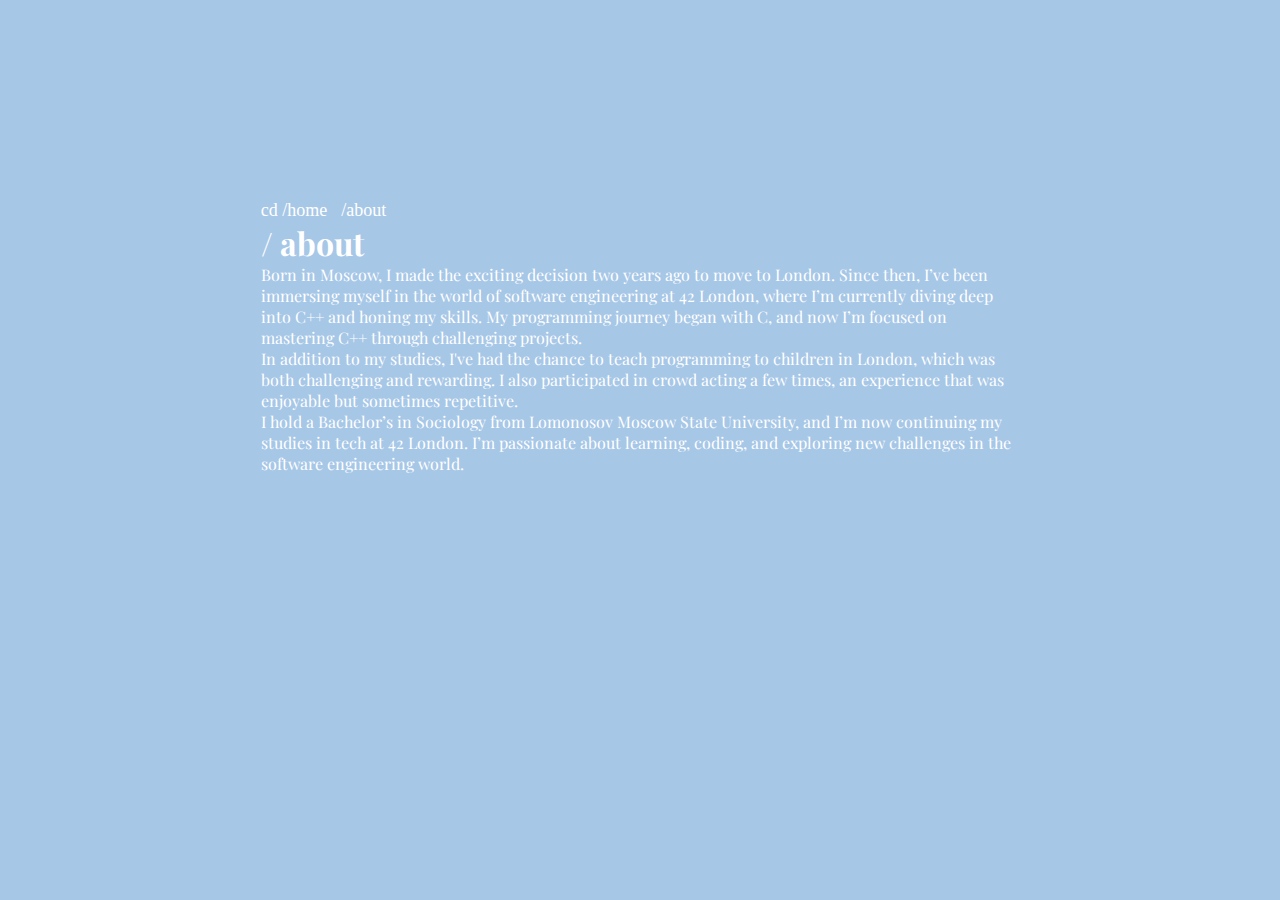
==== about.html @ 44f9cfb4 "first commit" ====
<!DOCTYPE html>
<html>
	<head>
		<link rel="stylesheet" href="style.css">
		<link href="https://fonts.googleapis.com/css2?family=Playfair+Display:wght@400;700&display=swap" rel="stylesheet">
		<meta charset = "UTF-8">
		<meta name ="description" content = "Personal website">
		<meta name="author" content="Arina Tyurina">
		<title>about</title>
	</head>
	<body>
		<!-- Navigation Links -->
		<nav>
		<a href="index.html">cd /home</a>
		<a href="about.html">/about</a>
		</nav>
		<!-- about -->
		<h1>/ about</h1>
		<p>Born in Moscow, I made the exciting decision two years ago to move to London. Since then, I’ve been immersing myself in the world of software engineering at 42 London, where I’m currently diving deep into C++ and honing my skills. My programming journey began with C, and now I’m focused on mastering C++ through challenging projects.</p>

		<p>In addition to my studies, I've had the chance to teach programming to children in London, which was both challenging and rewarding. I also participated in crowd acting a few times, an experience that was enjoyable but sometimes repetitive.</p>
		
		<p>I hold a Bachelor’s in Sociology from Lomonosov Moscow State University, and I’m now continuing my studies in tech at 42 London. I’m passionate about learning, coding, and exploring new challenges in the software engineering world.</p>
		
	</body>
</html>
---- style.css ----
body
{
	background-color: #a7c7e7;
}

nav
{
	margin: 200px auto 0 auto;
	width: 60%;
	text-align: left;
}

nav a
{
	margin-left: 10px;
	text-decoration: none;
	color: white;
	font-size: 18px;
}

nav a:first-child {
	margin-left: 0; /* Remove the left margin from the first link */
}
nav a:hover
{
	text-decoration: underline;
}

h1
{
	width: 60%; /* Adjust the width as necessary */
	margin: 0 auto 0 auto;
	text-align: left; /* Keeps the text aligned to the left */
	color: white;
	font-family: 'Playfair Display', serif;
}

p
{
	width: 60%; /* Adjust the width as necessary */
	margin: 0 auto;
	text-align: left; /* Keeps the text aligned to the left */
	color: white;
	font-family: 'Playfair Display', serif;
}

a
{
	text-decoration: none;
	color: inherit;
}

.button-container {
	width: 60%; /* Adjust the width as necessary to match h1 and p */
	margin: auto; /* Center the container and add spacing */
}


.button
{
	width: auto; /* Adjust the width as necessary */
	display: inline-block; /* Align buttons horizontally */
	margin: 10px; /* Add spacing between buttons */
	padding: 12px 32px;

	background-color: transparent;

	border: 1px solid black;
	border-radius: 12px;

	color: white;

	text-align: center;
	display:inline-block;
	font-family: 'Playfair Display', serif;
	font-size: 16px;
	text-decoration: none;

	transition-duration: 0.4s;
}

.button:hover
{
	background-color: white;
	color: black;
}

.button1
{
	background-color: #79B0F0;
}

.button2
{
	color: black;
	background-color: #a7c7e7;
}

/* 
font-size :controls the text size
font-weight:bold   :make the elmenets bold
text:decoration:none   :to display hyperlinks without an underline
text-transform:capitalaze   :each word starts with a capital letter
font-famile  :change the font
border-width: rpx rpx bpx lpx

#byid
.byclass
div p
*/
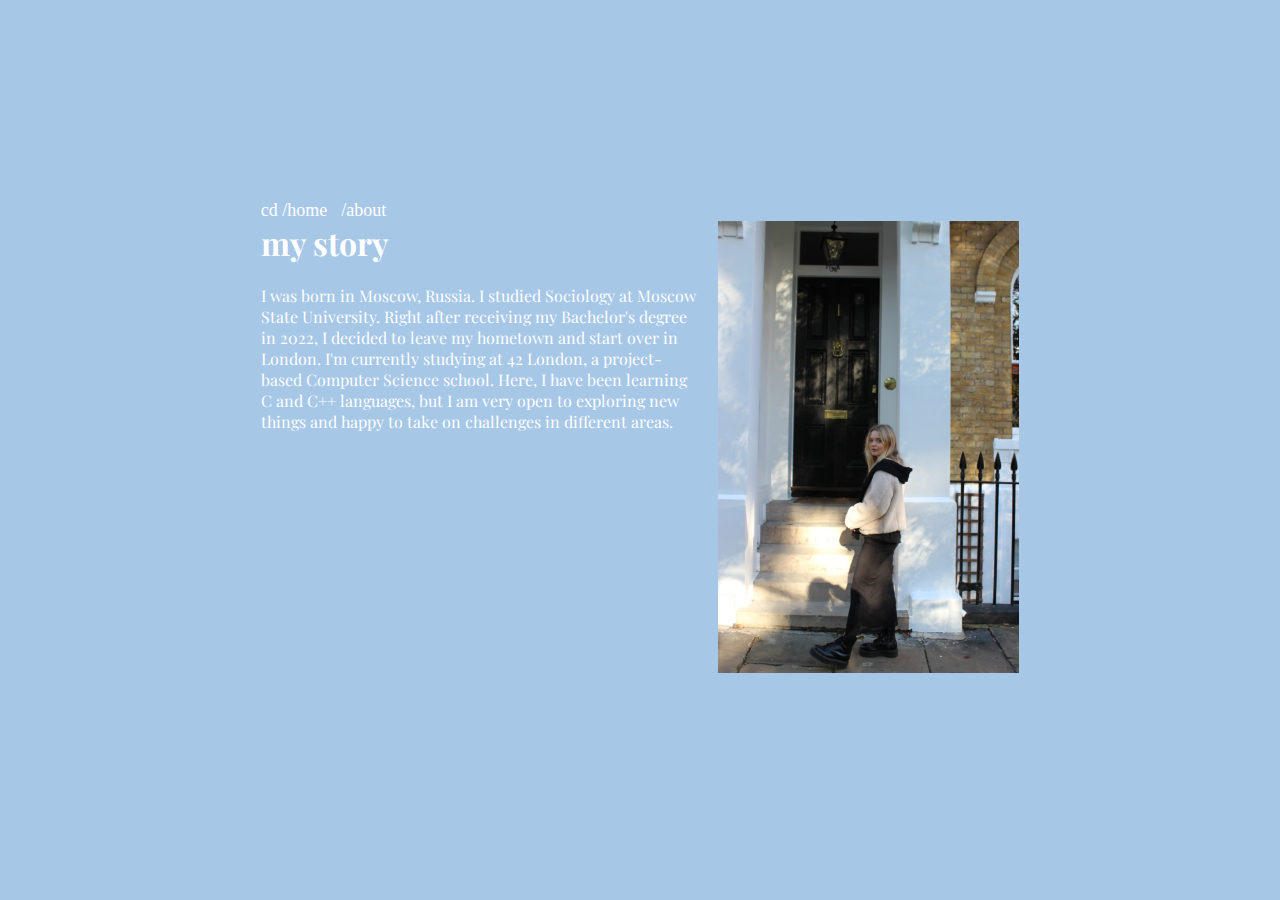
==== commit bee2892a: "added image, aligned with a text" ====
--- a/about.html
+++ b/about.html
@@ -14,13 +14,24 @@
 		<a href="index.html">cd /home</a>
 		<a href="about.html">/about</a>
 		</nav>
-		<!-- about -->
-		<h1>/ about</h1>
-		<p>Born in Moscow, I made the exciting decision two years ago to move to London. Since then, I’ve been immersing myself in the world of software engineering at 42 London, where I’m currently diving deep into C++ and honing my skills. My programming journey began with C, and now I’m focused on mastering C++ through challenging projects.</p>
+		<div class="image-with-text">
+			<!-- about -->
+			<span class="text">
+				<h1 style="width: 100%;">my story</h1><br>
+				I was born in Moscow, Russia. I studied Sociology at Moscow State University. 
+				Right after receiving my Bachelor's degree in 2022, I decided to leave my hometown and start over in London. 
+				I'm currently studying at 42 London, a project-based Computer Science school. 
+				Here, I have been learning C and C++ languages, but I am very open to exploring new things and happy to take on challenges in different areas.
+			</span>
+			<img src="imgs/v109_6.png" alt="picture in London" width="302.4" height="451.85">
+		</div>
+	</body>
+</html>
 
-		<p>In addition to my studies, I've had the chance to teach programming to children in London, which was both challenging and rewarding. I also participated in crowd acting a few times, an experience that was enjoyable but sometimes repetitive.</p>
-		
-		<p>I hold a Bachelor’s in Sociology from Lomonosov Moscow State University, and I’m now continuing my studies in tech at 42 London. I’m passionate about learning, coding, and exploring new challenges in the software engineering world.</p>
-		
-	</body>
-</html>+<!--
+I was born in Moscow, Russia. I studied Sociology at Moscow State University.
+Right after getting my Bachelor's degree in 2022 I made a decision to leave my hometown and start over in London.
+I'm currently studying at 42 London - project based Computer Science school. Here i've been working on C and C++ languages.
+But I am very much open to explore new things and I'm happy to take on challenges on different areas.
+
+-->--- a/style.css
+++ b/style.css
@@ -96,6 +96,31 @@
 	background-color: #a7c7e7;
 }
 
+
+.container
+{
+	display:grid;
+	align-items: center;
+	grid-template-columns: 1fr 1fr 1fr;
+	column-gap: 5px;
+}
+
+.image-with-text {
+	/*margin: 0 auto 0 auto;*/
+	margin: 0 auto;
+	width: 60%;
+	text-align: left;
+  display: flex;
+  /*align-items: center;*/
+
+	color: white;
+	font-family: 'Playfair Display', serif;
+}
+
+.image-with-text img {
+  margin-left: 20px; /* adjust as needed */
+}
+
 /* 
 font-size :controls the text size
 font-weight:bold   :make the elmenets bold
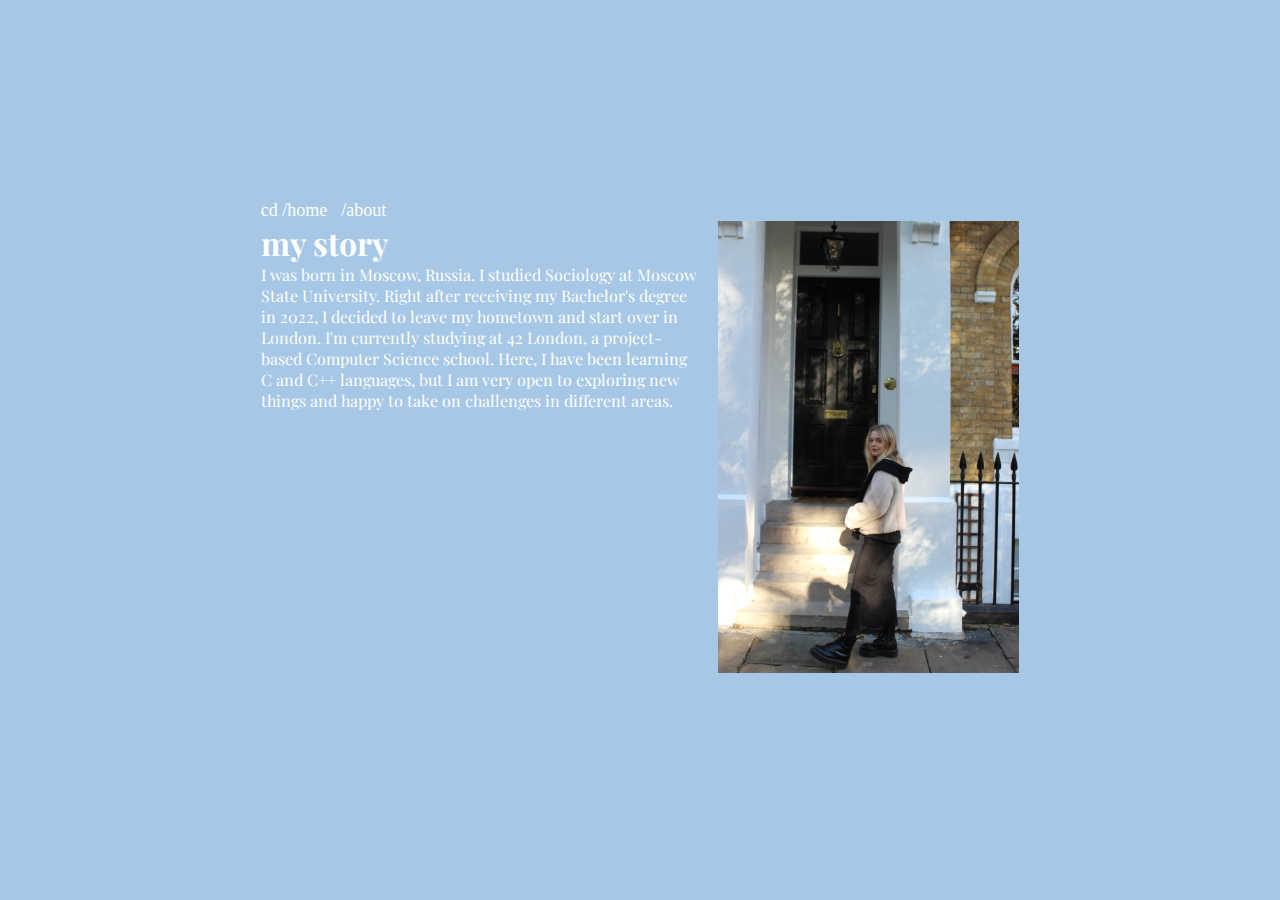
==== commit 94e8e9eb: "added <meta name=viewport content=width=device-width>" ====
--- a/about.html
+++ b/about.html
@@ -6,6 +6,7 @@
 		<meta charset = "UTF-8">
 		<meta name ="description" content = "Personal website">
 		<meta name="author" content="Arina Tyurina">
+		<meta name="viewport" content="width=device-width">
 		<title>about</title>
 	</head>
 	<body>
@@ -17,7 +18,7 @@
 		<div class="image-with-text">
 			<!-- about -->
 			<span class="text">
-				<h1 style="width: 100%;">my story</h1><br>
+				<h1 style="width: 100%;">my story</h1>
 				I was born in Moscow, Russia. I studied Sociology at Moscow State University. 
 				Right after receiving my Bachelor's degree in 2022, I decided to leave my hometown and start over in London. 
 				I'm currently studying at 42 London, a project-based Computer Science school. 
@@ -33,5 +34,4 @@
 Right after getting my Bachelor's degree in 2022 I made a decision to leave my hometown and start over in London.
 I'm currently studying at 42 London - project based Computer Science school. Here i've been working on C and C++ languages.
 But I am very much open to explore new things and I'm happy to take on challenges on different areas.
-
 -->--- a/style.css
+++ b/style.css
@@ -111,9 +111,12 @@
 	width: 60%;
 	text-align: left;
   display: flex;
-  /*align-items: center;*/
+  align-items: flex-start;
+}
 
-	color: white;
+.text
+{
+	color: white; /* Устанавливаем белый цвет для текста */
 	font-family: 'Playfair Display', serif;
 }
 
